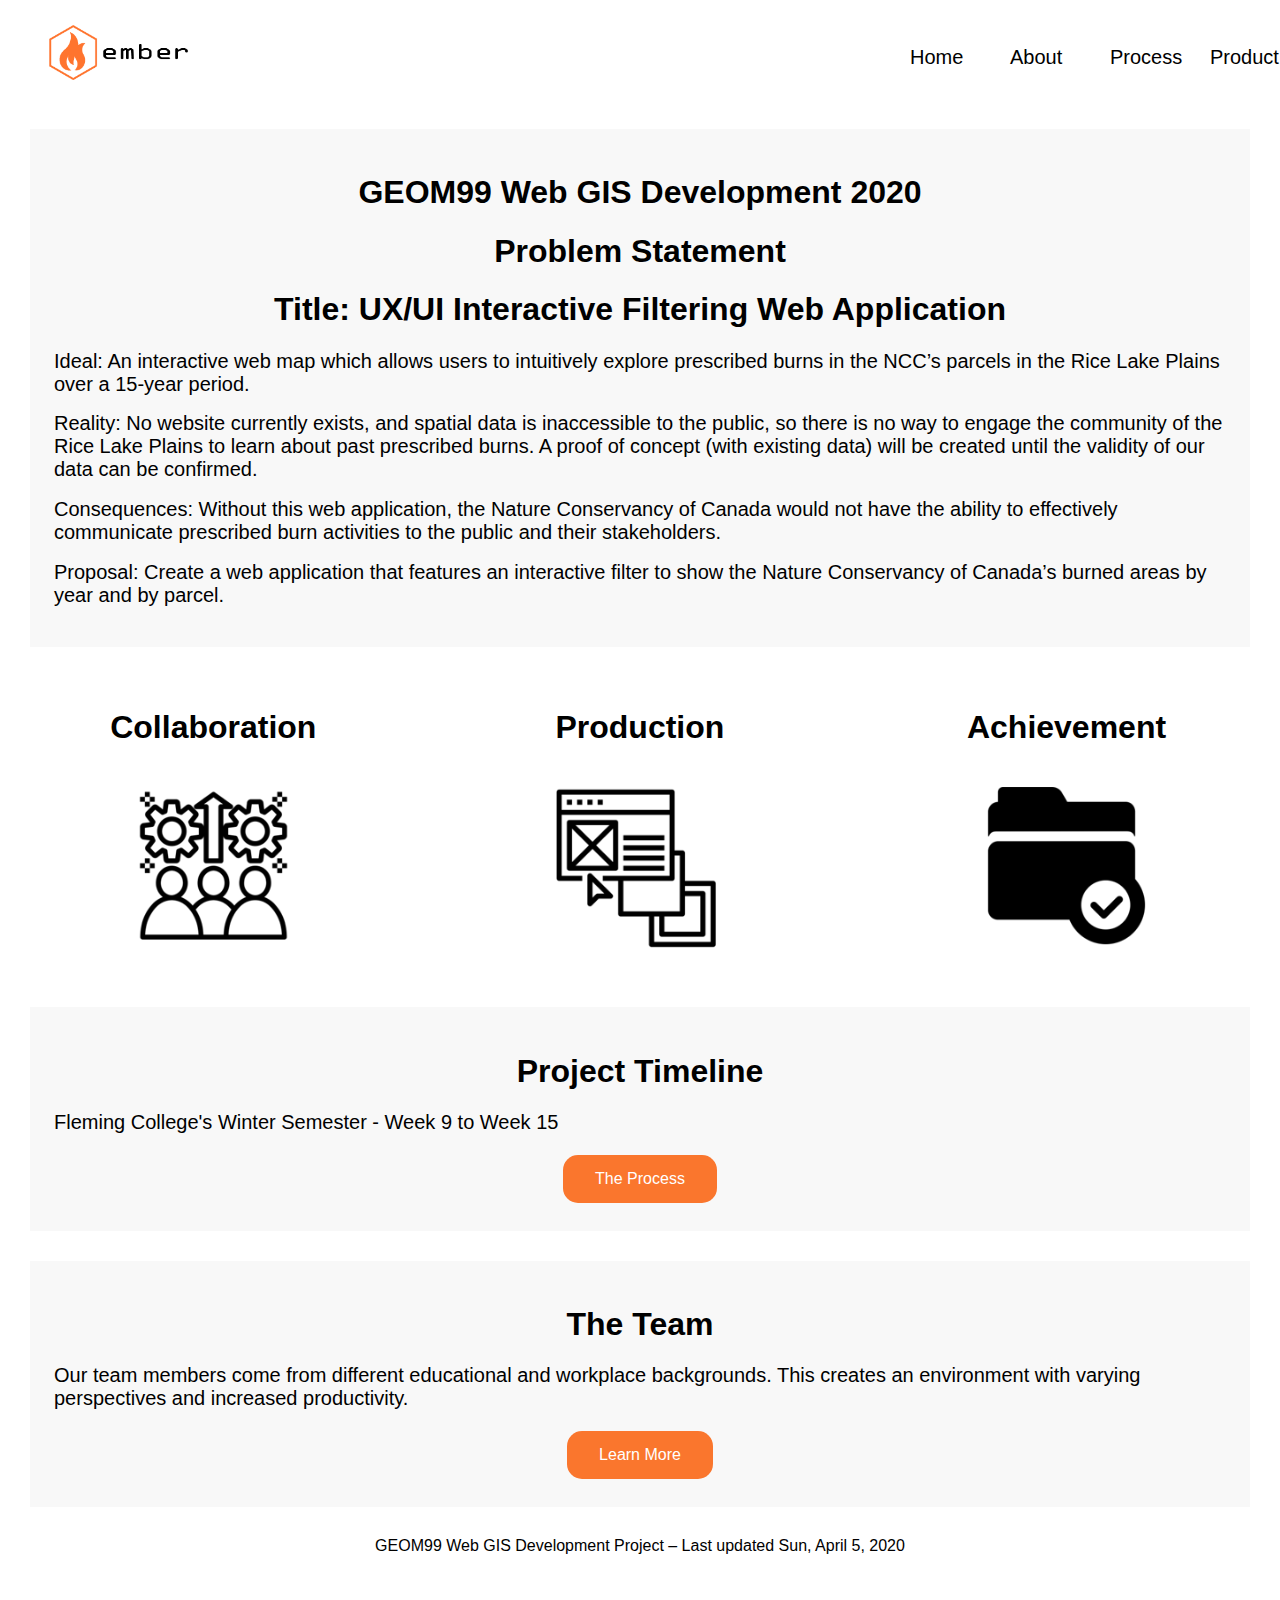
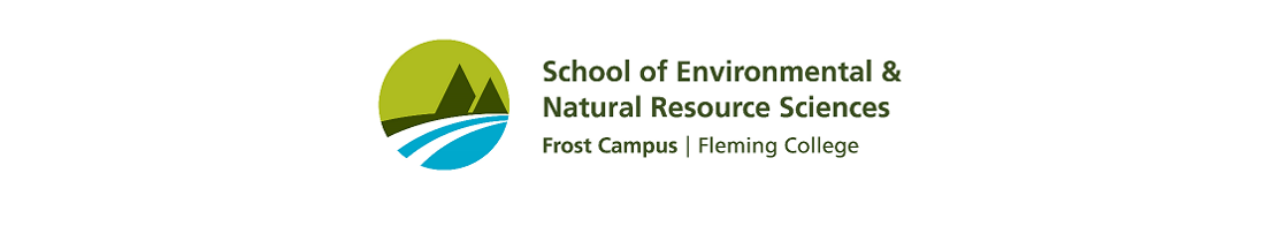
==== index.html @ b798263c "Update index.html" ====
<!DOCTYPE html>
<html>
<head>
<meta name="viewport" content="width=device+width,initial-scale=1">
<link rel="stylesheet" type="text/css" href="stylesheet.css">
</head>
<body>
<div class="logo"><a href="index.html"><img src="ember_logo.png"></a>
</div>
<div class="nav">
  <ul>
    <li><a href="product.html">Product</a></li>
    <li><a href="process.html">Process</a></li>
    <li><a href="about.html">About</a></li>
    <li><a href="index.html">Home</a></li>
  </ul>
</div>
<div class="main">
  <h1>GEOM99 Web GIS Development 2020</h1>
  <h1>Problem Statement</h1>
  <h1> Title: UX/UI Interactive Filtering Web Application   </h1>
  <h2> Ideal: An interactive web map which allows users to intuitively explore prescribed burns in the NCC’s parcels in the Rice Lake Plains over a 15-year period. </h2>
  <h2> Reality: No website currently exists, and spatial data is inaccessible to the public, so there is no way to engage the community of the Rice Lake Plains to learn about past prescribed burns. A proof of concept (with existing data) will be created until the validity of our data can be confirmed.</h2> 
  <h2> Consequences: Without this web application, the Nature Conservancy of Canada would not have the ability to effectively communicate prescribed burn activities to the public and their stakeholders.</h2> 
  <h2> Proposal: Create a web application that features an interactive filter to show the Nature Conservancy of Canada’s burned areas by year and by parcel.</h2> 
</div>
<div class="row">
  <div class="column">
    <h1> Collaboration </h1>
    <!-- Graphic illustration created by Phonlaphat Thongsriphong and retrieved from Noun Project -->  
    <img src="team_img.png" alt="Graphic Illustration of Three People Collaborating">
  </div>
  <div class="column">
    <h1> Production </h1>
    <!-- Graphic illustration created by Template and retrieved from Noun Project -->  
    <img src="ux_img.png" alt="Graphic Illustration of a UX/UI Design">
  </div>
  <div class="column">
    <h1> Achievement </h1>
    <!-- Graphic illustration created by Baboon Designs and retrieved from Noun Project -->  
    <img src="folder_img.png" alt="Graphic Illustration of a Folder with a Checkmark in the Corner">
  </div>
</div>
<div class="main">
  <h1> Project Timeline </h1>
  <h2> Fleming College's Winter Semester - Week 9 to Week 15 </h2>
  <a href="process.html" class="button"> The Process </a>
</div>
</div>
<div class="main">
  <h1> The Team </h1>
  <h2> Our team members come from different educational and workplace backgrounds. This creates an environment with varying perspectives and increased productivity.</h2>   
  <a href="about.html" class="button" > Learn More </a>
</div>
<div class="footer">
  <p> GEOM99 Web GIS Development Project – Last updated Sun, April 5, 2020 </p>
  <a href="https://flemingcollege.ca/school/environmental-and-natural-resource-sciences">
    <img src="fleming_logo.png" alt="Fleming College's School of Environmental and Natural Resource Sciences Logo">
  </a>
</div>
</body>
</html>
---- stylesheet.css ----
/* Reference: w3schools - Link: https://www.w3schools.com/css/ */
body {margin:0;
  padding:0;
  background: white;
  font-family:Arial;
}
  
.logo img {
  position:absolute;
  margin-top:5px;
  margin-left:30px;
  height: 90px;
  background:white;
}

/* Reference: w3schools - Link: https://www.w3schools.com/css/css_navbar.asp */
.nav{
  width:100%;
  top:0;
  overflow:auto;
  background:white;
}

ul {
  padding: 0;
  list-style-type: none;
}

li {
  float: right;
}
  
.nav a {
  width:100px;
  display:block;
  padding:30px 30px;
  text-decoration:none;
  font-family:Arial;
  font-size:20px;
  color:black;
  text-align:center;
 }
  
.nav a:hover{color:#fa762d;}

.main {
  padding: 24px 24px 24px 24px;
  margin: 30px 30px 30px 30px;
  background:#F8F8F8;
  text-align:center;
}

h2 {
  text-align:left;
  font-weight:normal;
  font-size:20px;
}
  
* {
  box-sizing: border-box;
}
  
.column {
  float: left;
  width:33.33%;
  padding:10px;
  height:300px;
  text-align:center;
}

.twoColumn {
  float: left;
  width:50%;
  padding:50px;
  text-align:center;
}  

.row:after {
  content: "";
  display:table;
  clear:both;
}

/* Reference: w3schools - Link: https://www.w3schools.com/css/css_rwd_mediaqueries.asp */
@media screen and (max-width:600px) {
  .column {
    width: 100%;
  }
  .twoColumn {
    width:100%;
  }
}
  
img {
    max-width:50%;
    height:auto;
    text-align:center;
    padding:10px;
    margin:10px;
}

/* Reference: w3schools - Link: https://www.w3schools.com/css/css3_buttons.asp */
.button {
  background-color:#fa762d;
  color: white;
  padding: 15px 32px;
  text-align: center;
  text-decoration: none;
  display: inline-block;
  font-size: 16px;
  margin: 4px 2px;
  cursor: pointer;
  border-radius: 15px;
  transition-duration: 0.4s;
}

.button:hover {
  background-color: white; 
  color:#fa762d; 
  border: 2px solid #fa762d;
}

.footer {
   left: 0;
   bottom: 0;
   width: 100%;
   background-color: white;
   color: black;
   text-align: center;
}

.footer img {
  text-align:left;
  width: 50%;
}

h8 {
  font-size:32px;
  color:#fa762d;
}
  
.steps a:link, 
.steps a:visited,
.steps a:hover {
  color:#fa762d;
  text-decoration:none;
}

.white_main {
  padding: 24px 24px 24px 24px;
  margin: 30px 30px 30px 30px;
  background:white;
  text-align:center;
}
  
.white_main img {
  max-width: 100%;
  height: auto;
  text-align: center;
  padding: 10px;
  margin: 10px
}

/* Reference: ArcGIS JavaScript Tutorials: Display point, line, and polygon graphics - Link: https://developers.arcgis.com/labs/javascript/display-point-line-and-polygon-graphics/ */
/* Used to format the final web application in the webpage */ 
#viewDiv {
      height: 100%;
      width: 100%;
      top: 50px;
      left:50px;
      right: 100px;
      padding: 100px;
      margin: 0px;
      bottom:100px;
      position: fixed;
    }
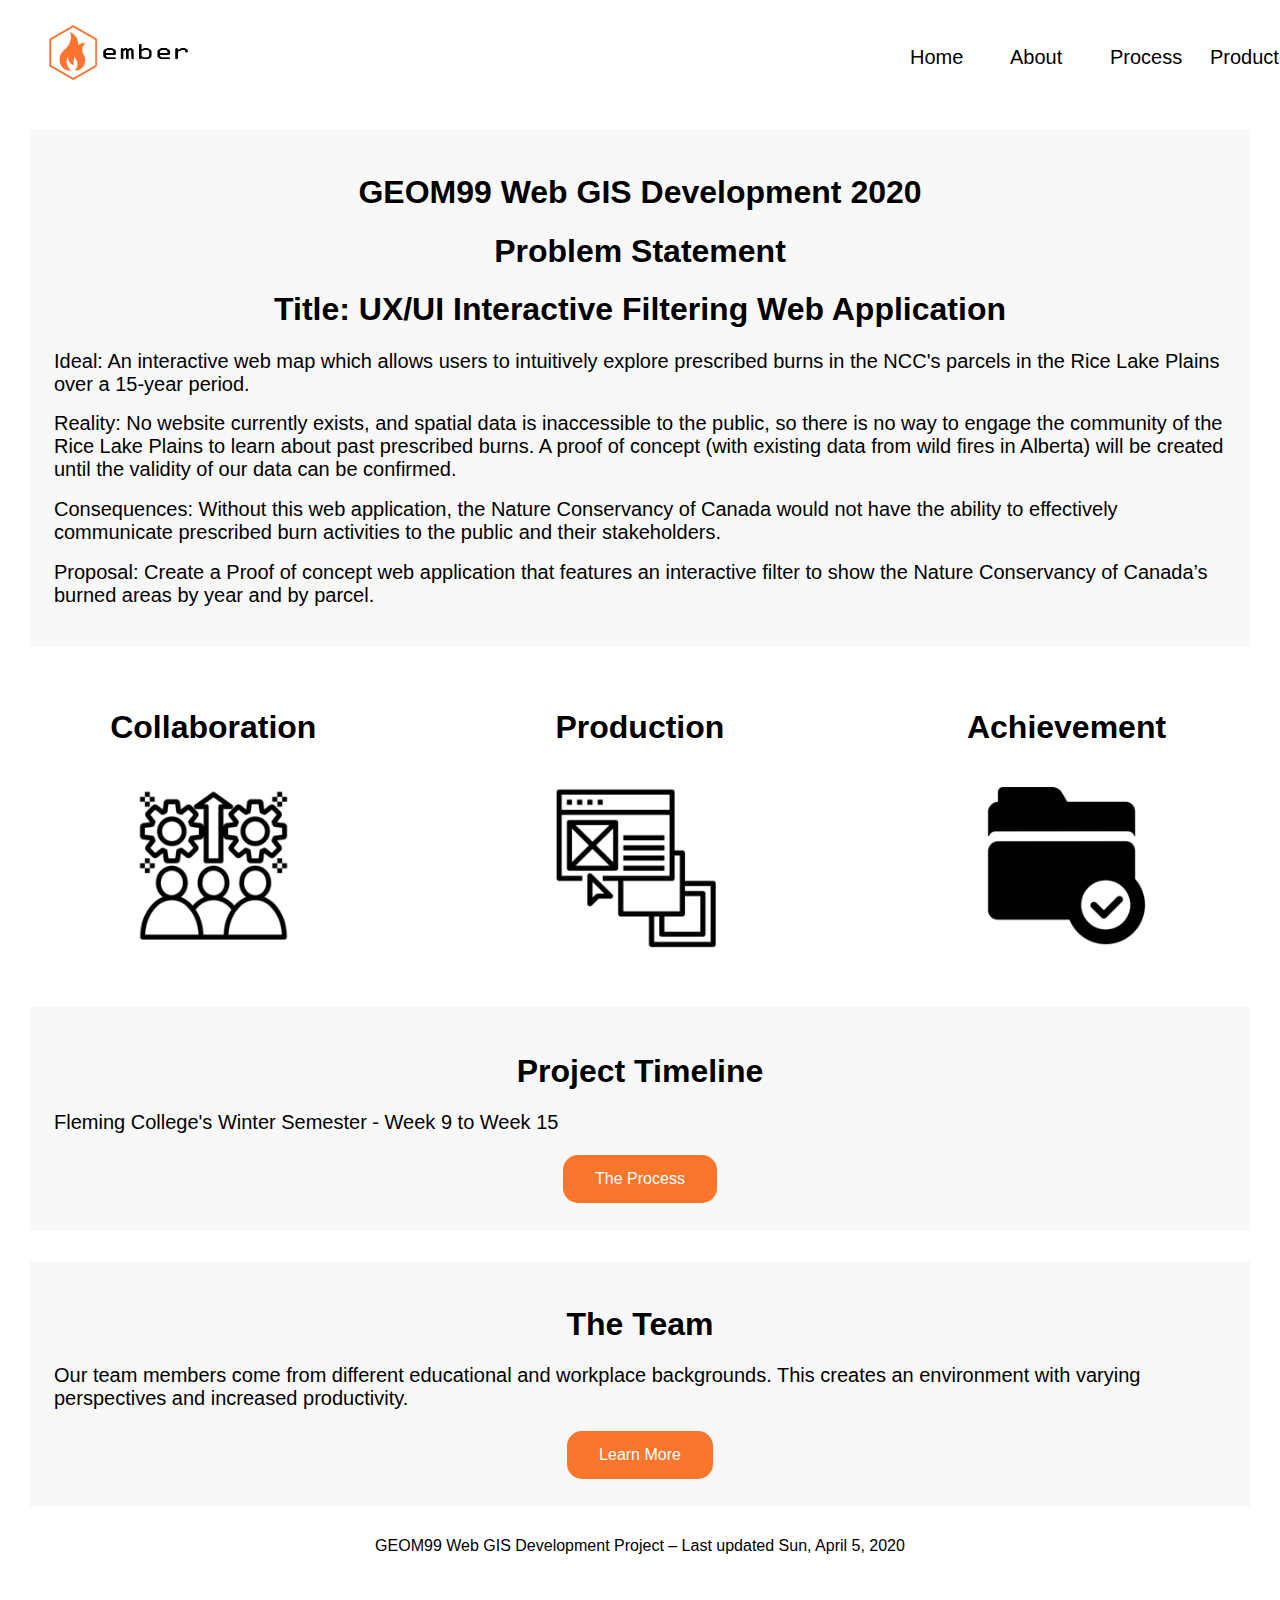
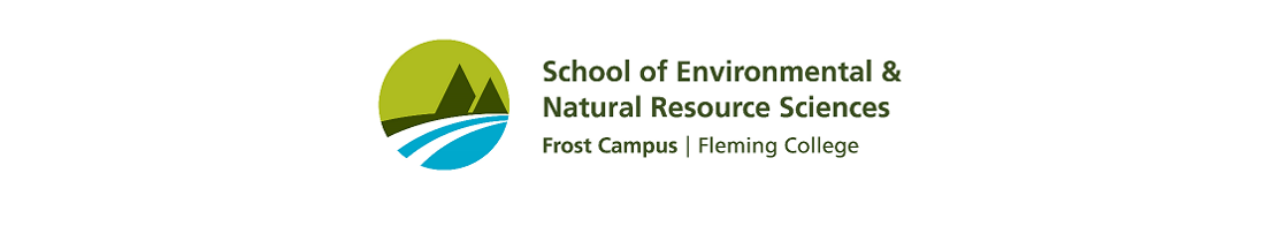
==== commit c0f4ea7c: "Update index.html" ====
--- a/index.html
+++ b/index.html
@@ -19,10 +19,10 @@
   <h1>GEOM99 Web GIS Development 2020</h1>
   <h1>Problem Statement</h1>
   <h1> Title: UX/UI Interactive Filtering Web Application   </h1>
-  <h2> Ideal: An interactive web map which allows users to intuitively explore prescribed burns in the NCC’s parcels in the Rice Lake Plains over a 15-year period. </h2>
-  <h2> Reality: No website currently exists, and spatial data is inaccessible to the public, so there is no way to engage the community of the Rice Lake Plains to learn about past prescribed burns. A proof of concept (with existing data) will be created until the validity of our data can be confirmed.</h2> 
+  <h2> Ideal: An interactive web map which allows users to intuitively explore prescribed burns in the NCC's parcels in the Rice Lake Plains over a 15-year period. </h2>
+  <h2> Reality: No website currently exists, and spatial data is inaccessible to the public, so there is no way to engage the community of the Rice Lake Plains to learn about past prescribed burns. A proof of concept (with existing data from wild fires in Alberta) will be created until the validity of our data can be confirmed.</h2> 
   <h2> Consequences: Without this web application, the Nature Conservancy of Canada would not have the ability to effectively communicate prescribed burn activities to the public and their stakeholders.</h2> 
-  <h2> Proposal: Create a web application that features an interactive filter to show the Nature Conservancy of Canada’s burned areas by year and by parcel.</h2> 
+  <h2> Proposal: Create a Proof of concept web application that features an interactive filter to show the Nature Conservancy of Canada’s burned areas by year and by parcel.</h2> 
 </div>
 <div class="row">
   <div class="column">
--- a/stylesheet.css
+++ b/stylesheet.css
@@ -50,7 +50,7 @@
   text-align:center;
 }
 
-h2 {
+h2, h7 {
   text-align:left;
   font-weight:normal;
   font-size:20px;
@@ -127,6 +127,7 @@
    background-color: white;
    color: black;
    text-align: center;
+   text-weight:normal;
 }
 
 .footer img {
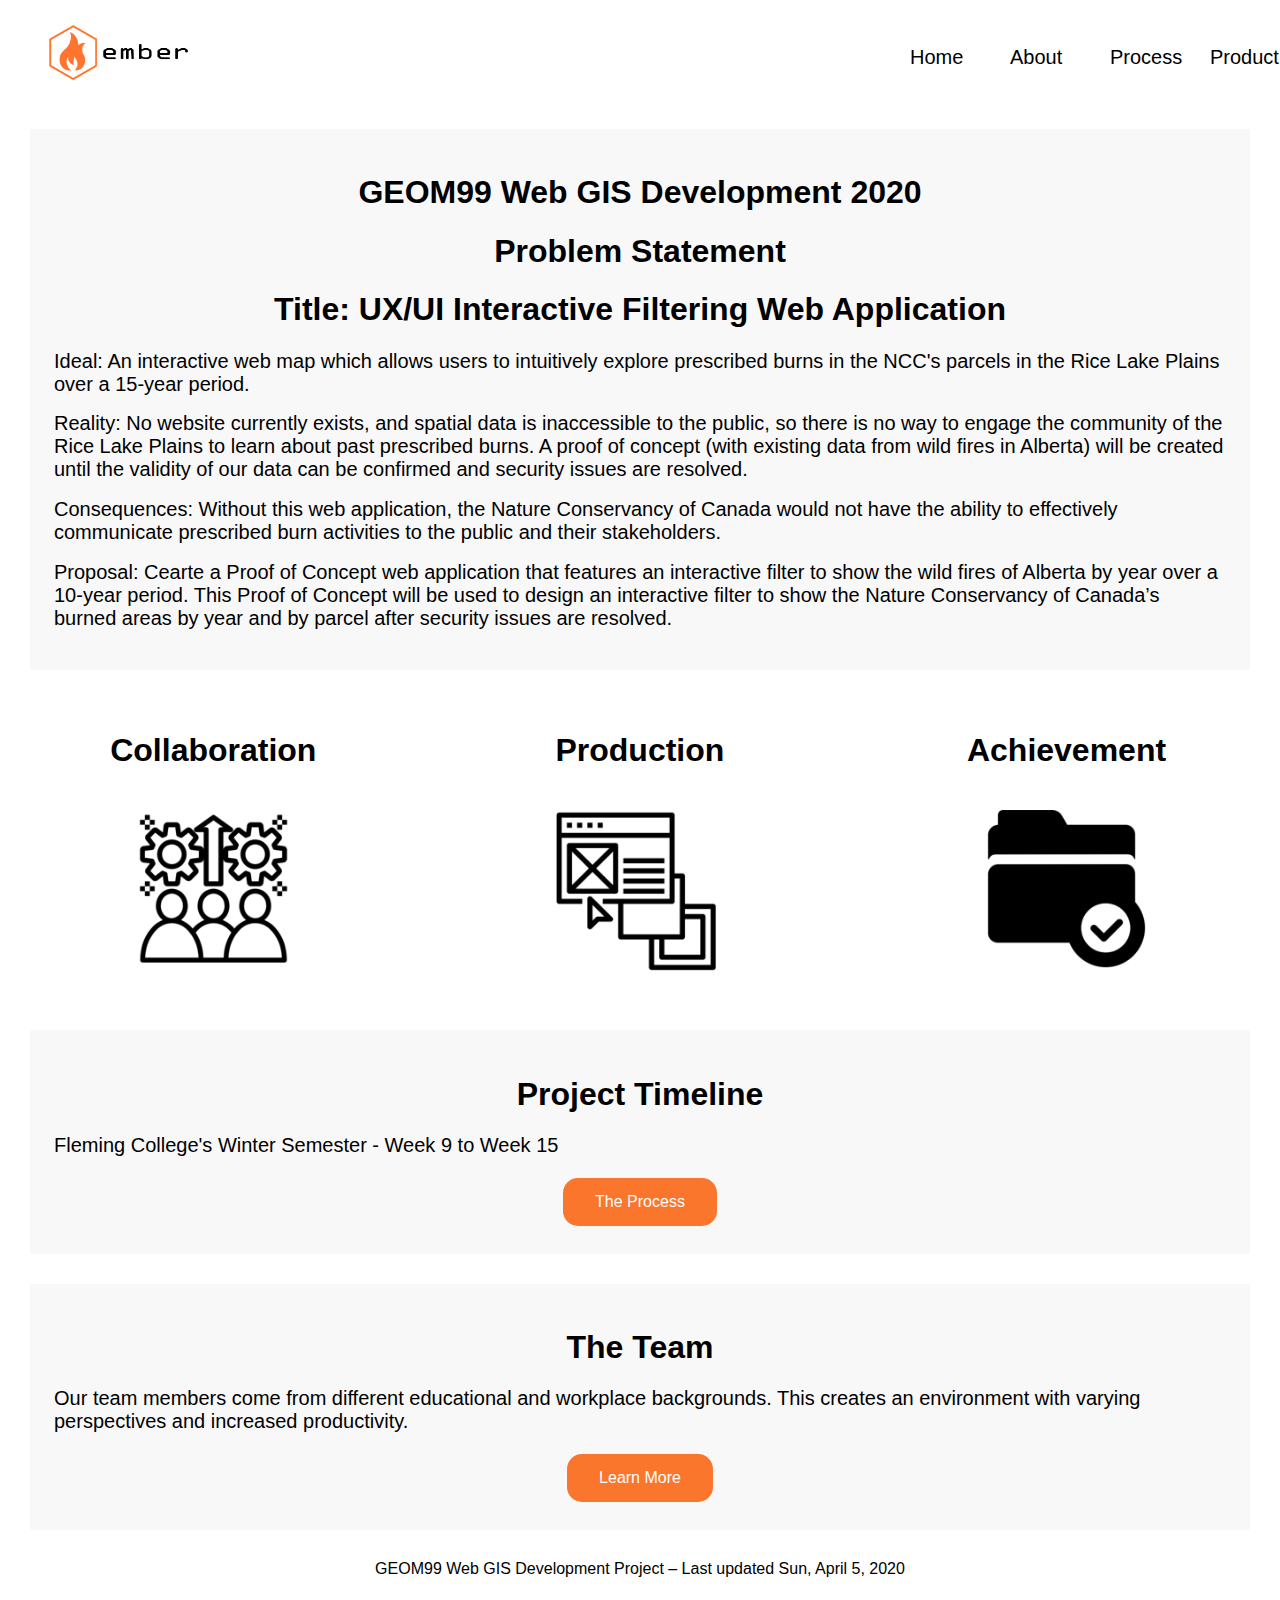
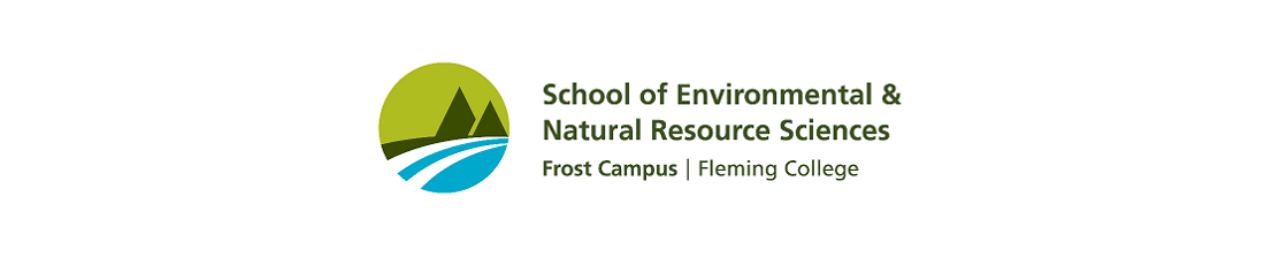
==== commit 0778ee83: "Update index.html" ====
--- a/index.html
+++ b/index.html
@@ -20,9 +20,9 @@
   <h1>Problem Statement</h1>
   <h1> Title: UX/UI Interactive Filtering Web Application   </h1>
   <h2> Ideal: An interactive web map which allows users to intuitively explore prescribed burns in the NCC's parcels in the Rice Lake Plains over a 15-year period. </h2>
-  <h2> Reality: No website currently exists, and spatial data is inaccessible to the public, so there is no way to engage the community of the Rice Lake Plains to learn about past prescribed burns. A proof of concept (with existing data from wild fires in Alberta) will be created until the validity of our data can be confirmed.</h2> 
+  <h2> Reality: No website currently exists, and spatial data is inaccessible to the public, so there is no way to engage the community of the Rice Lake Plains to learn about past prescribed burns. A proof of concept (with existing data from wild fires in Alberta) will be created until the validity of our data can be confirmed and security issues are resolved.</h2> 
   <h2> Consequences: Without this web application, the Nature Conservancy of Canada would not have the ability to effectively communicate prescribed burn activities to the public and their stakeholders.</h2> 
-  <h2> Proposal: Create a Proof of concept web application that features an interactive filter to show the Nature Conservancy of Canada’s burned areas by year and by parcel.</h2> 
+  <h2> Proposal: Cearte a Proof of Concept web application that features an interactive filter to show the wild fires of Alberta by year over a 10-year period.  This Proof of Concept will be used to design an interactive filter to show the Nature Conservancy of Canada’s burned areas by year and by parcel after security issues are resolved.</h2> 
 </div>
 <div class="row">
   <div class="column">
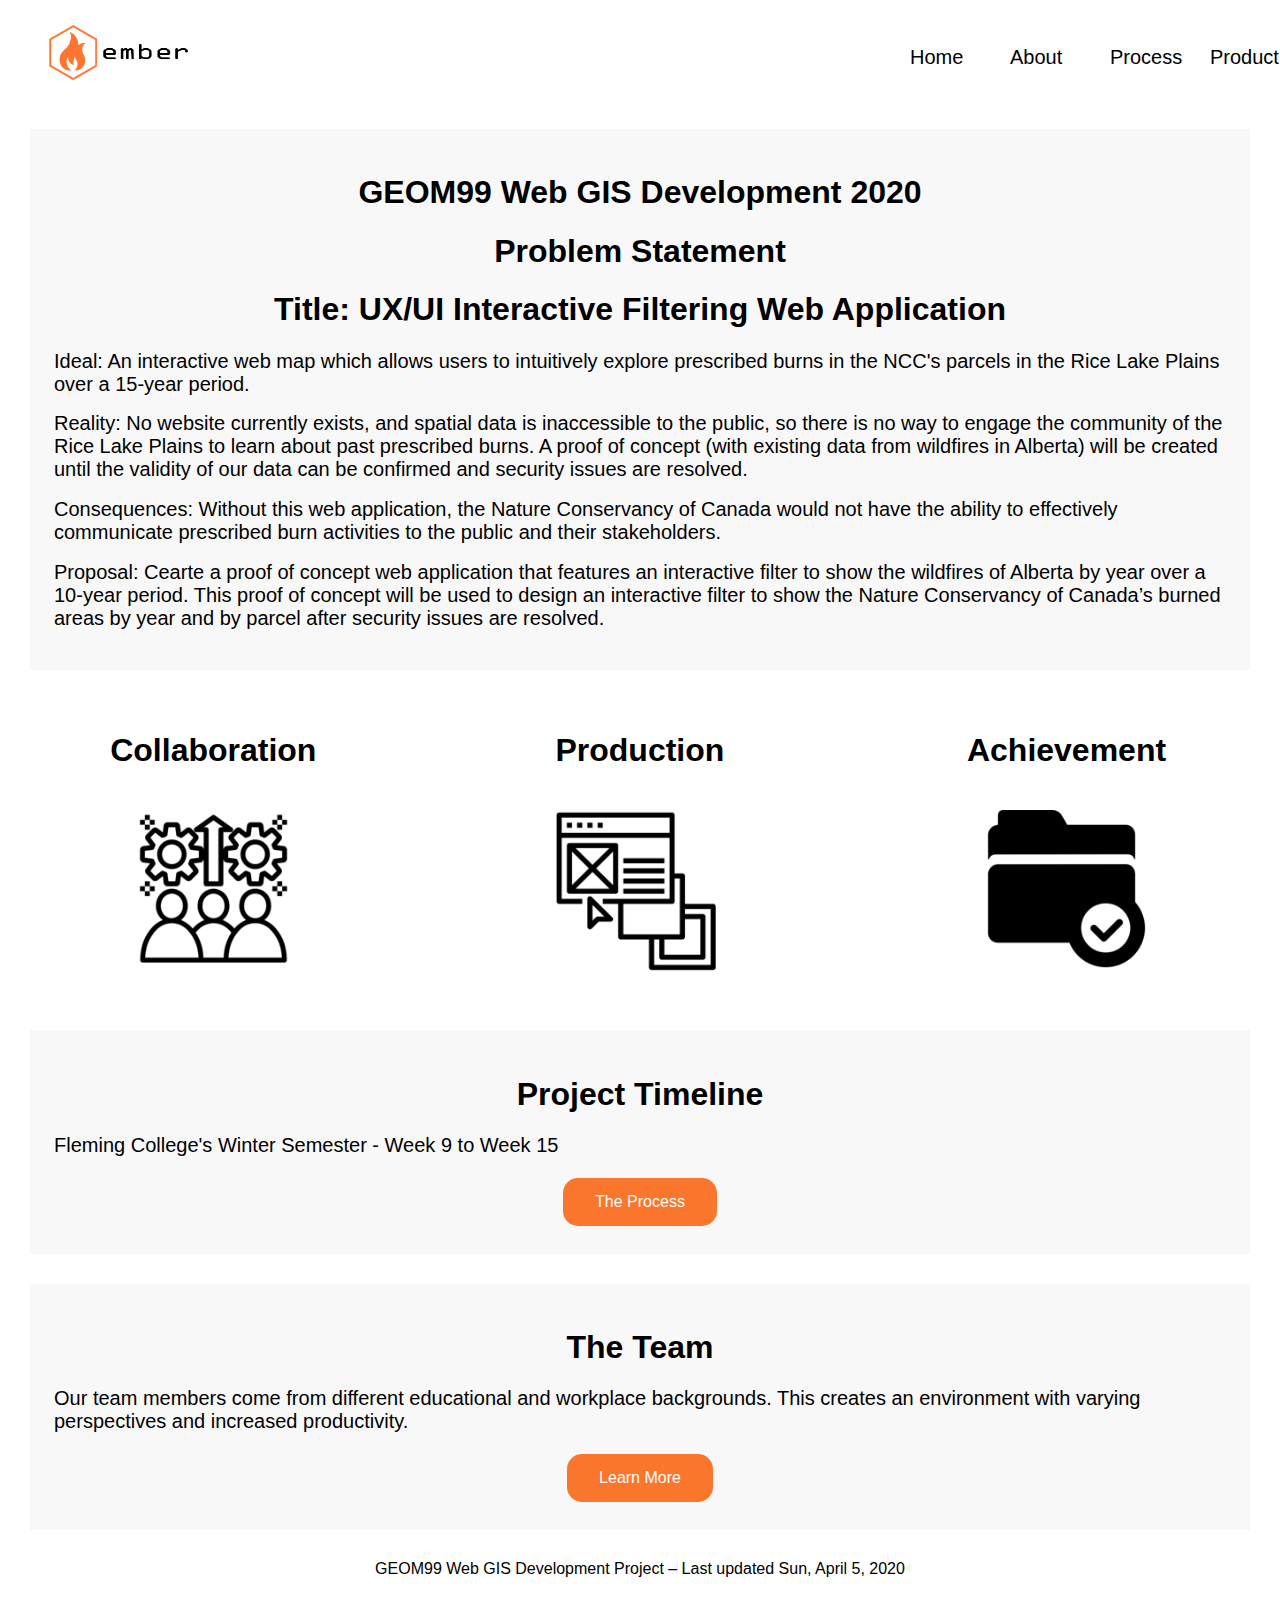
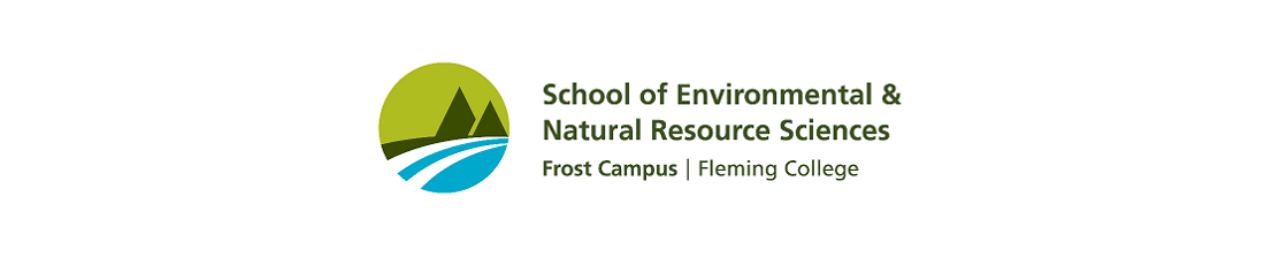
==== commit a4178163: "Update index.html" ====
--- a/index.html
+++ b/index.html
@@ -20,9 +20,9 @@
   <h1>Problem Statement</h1>
   <h1> Title: UX/UI Interactive Filtering Web Application   </h1>
   <h2> Ideal: An interactive web map which allows users to intuitively explore prescribed burns in the NCC's parcels in the Rice Lake Plains over a 15-year period. </h2>
-  <h2> Reality: No website currently exists, and spatial data is inaccessible to the public, so there is no way to engage the community of the Rice Lake Plains to learn about past prescribed burns. A proof of concept (with existing data from wild fires in Alberta) will be created until the validity of our data can be confirmed and security issues are resolved.</h2> 
+  <h2> Reality: No website currently exists, and spatial data is inaccessible to the public, so there is no way to engage the community of the Rice Lake Plains to learn about past prescribed burns. A proof of concept (with existing data from wildfires in Alberta) will be created until the validity of our data can be confirmed and security issues are resolved.</h2> 
   <h2> Consequences: Without this web application, the Nature Conservancy of Canada would not have the ability to effectively communicate prescribed burn activities to the public and their stakeholders.</h2> 
-  <h2> Proposal: Cearte a Proof of Concept web application that features an interactive filter to show the wild fires of Alberta by year over a 10-year period.  This Proof of Concept will be used to design an interactive filter to show the Nature Conservancy of Canada’s burned areas by year and by parcel after security issues are resolved.</h2> 
+  <h2> Proposal: Cearte a proof of concept web application that features an interactive filter to show the wildfires of Alberta by year over a 10-year period.  This proof of concept will be used to design an interactive filter to show the Nature Conservancy of Canada’s burned areas by year and by parcel after security issues are resolved.</h2> 
 </div>
 <div class="row">
   <div class="column">
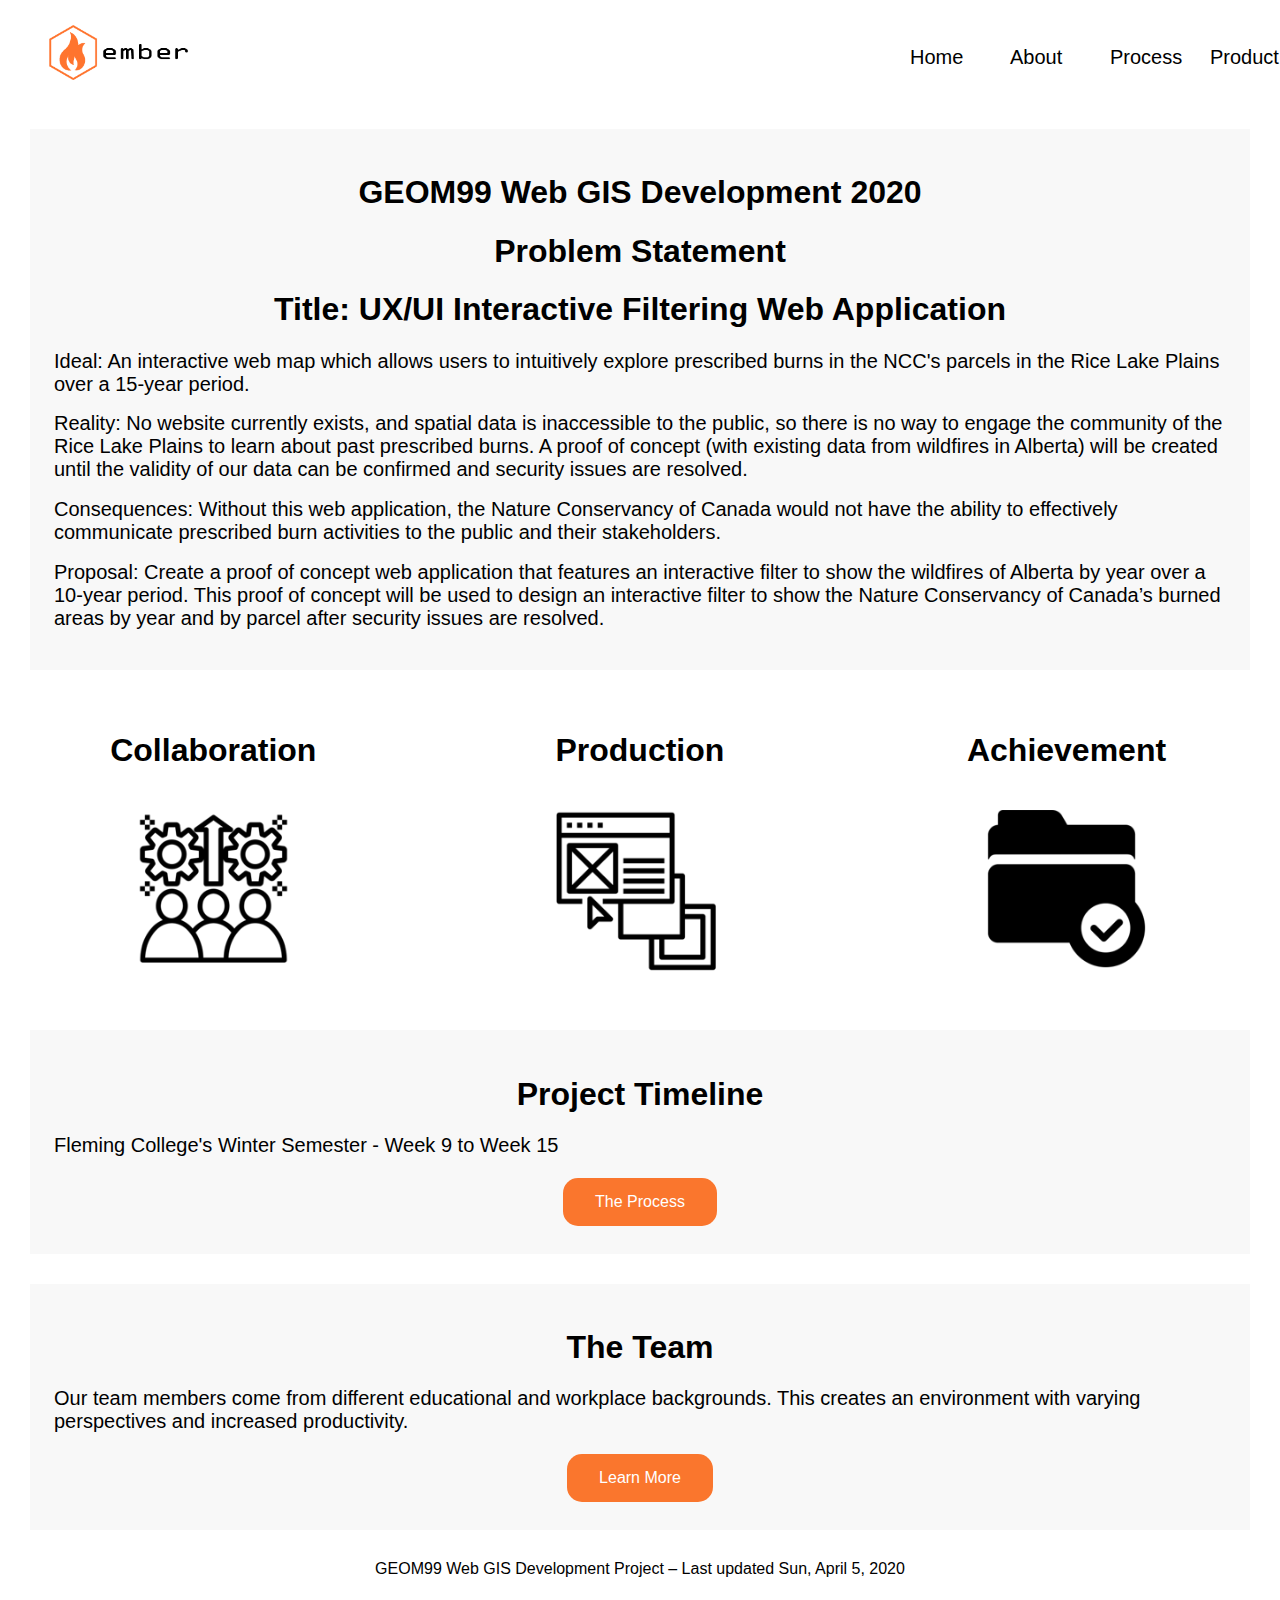
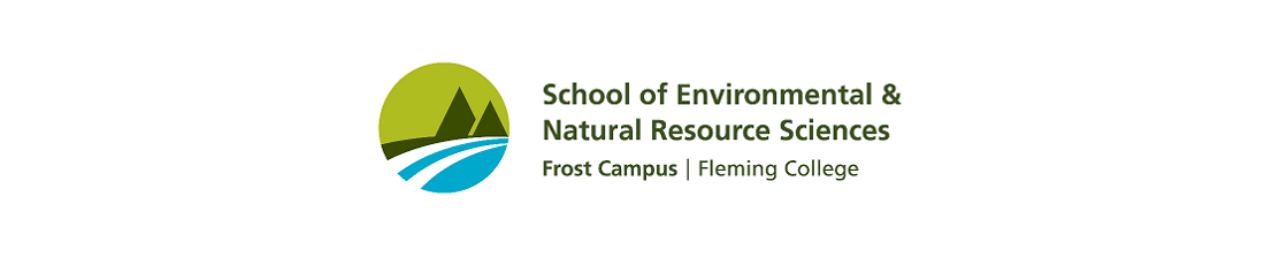
==== commit d3c81339: "Update index.html" ====
--- a/index.html
+++ b/index.html
@@ -5,7 +5,7 @@
 <link rel="stylesheet" type="text/css" href="stylesheet.css">
 </head>
 <body>
-<div class="logo"><a href="index.html"><img src="ember_logo.png"></a>
+<div class="logo"><a href="index.html"><img src="Images/ember_logo.png"></a>
 </div>
 <div class="nav">
   <ul>
@@ -22,23 +22,23 @@
   <h2> Ideal: An interactive web map which allows users to intuitively explore prescribed burns in the NCC's parcels in the Rice Lake Plains over a 15-year period. </h2>
   <h2> Reality: No website currently exists, and spatial data is inaccessible to the public, so there is no way to engage the community of the Rice Lake Plains to learn about past prescribed burns. A proof of concept (with existing data from wildfires in Alberta) will be created until the validity of our data can be confirmed and security issues are resolved.</h2> 
   <h2> Consequences: Without this web application, the Nature Conservancy of Canada would not have the ability to effectively communicate prescribed burn activities to the public and their stakeholders.</h2> 
-  <h2> Proposal: Cearte a proof of concept web application that features an interactive filter to show the wildfires of Alberta by year over a 10-year period.  This proof of concept will be used to design an interactive filter to show the Nature Conservancy of Canada’s burned areas by year and by parcel after security issues are resolved.</h2> 
+  <h2> Proposal: Create a proof of concept web application that features an interactive filter to show the wildfires of Alberta by year over a 10-year period.  This proof of concept will be used to design an interactive filter to show the Nature Conservancy of Canada’s burned areas by year and by parcel after security issues are resolved.</h2> 
 </div>
 <div class="row">
   <div class="column">
     <h1> Collaboration </h1>
     <!-- Graphic illustration created by Phonlaphat Thongsriphong and retrieved from Noun Project -->  
-    <img src="team_img.png" alt="Graphic Illustration of Three People Collaborating">
+    <img src="Images/team_img.png" alt="Graphic Illustration of Three People Collaborating">
   </div>
   <div class="column">
     <h1> Production </h1>
     <!-- Graphic illustration created by Template and retrieved from Noun Project -->  
-    <img src="ux_img.png" alt="Graphic Illustration of a UX/UI Design">
+    <img src="Images/ux_img.png" alt="Graphic Illustration of a UX/UI Design">
   </div>
   <div class="column">
     <h1> Achievement </h1>
     <!-- Graphic illustration created by Baboon Designs and retrieved from Noun Project -->  
-    <img src="folder_img.png" alt="Graphic Illustration of a Folder with a Checkmark in the Corner">
+    <img src="Images/folder_img.png" alt="Graphic Illustration of a Folder with a Checkmark in the Corner">
   </div>
 </div>
 <div class="main">
@@ -55,7 +55,7 @@
 <div class="footer">
   <p> GEOM99 Web GIS Development Project – Last updated Sun, April 5, 2020 </p>
   <a href="https://flemingcollege.ca/school/environmental-and-natural-resource-sciences">
-    <img src="fleming_logo.png" alt="Fleming College's School of Environmental and Natural Resource Sciences Logo">
+    <img src="Images/fleming_logo.png" alt="Fleming College's School of Environmental and Natural Resource Sciences Logo">
   </a>
 </div>
 </body>
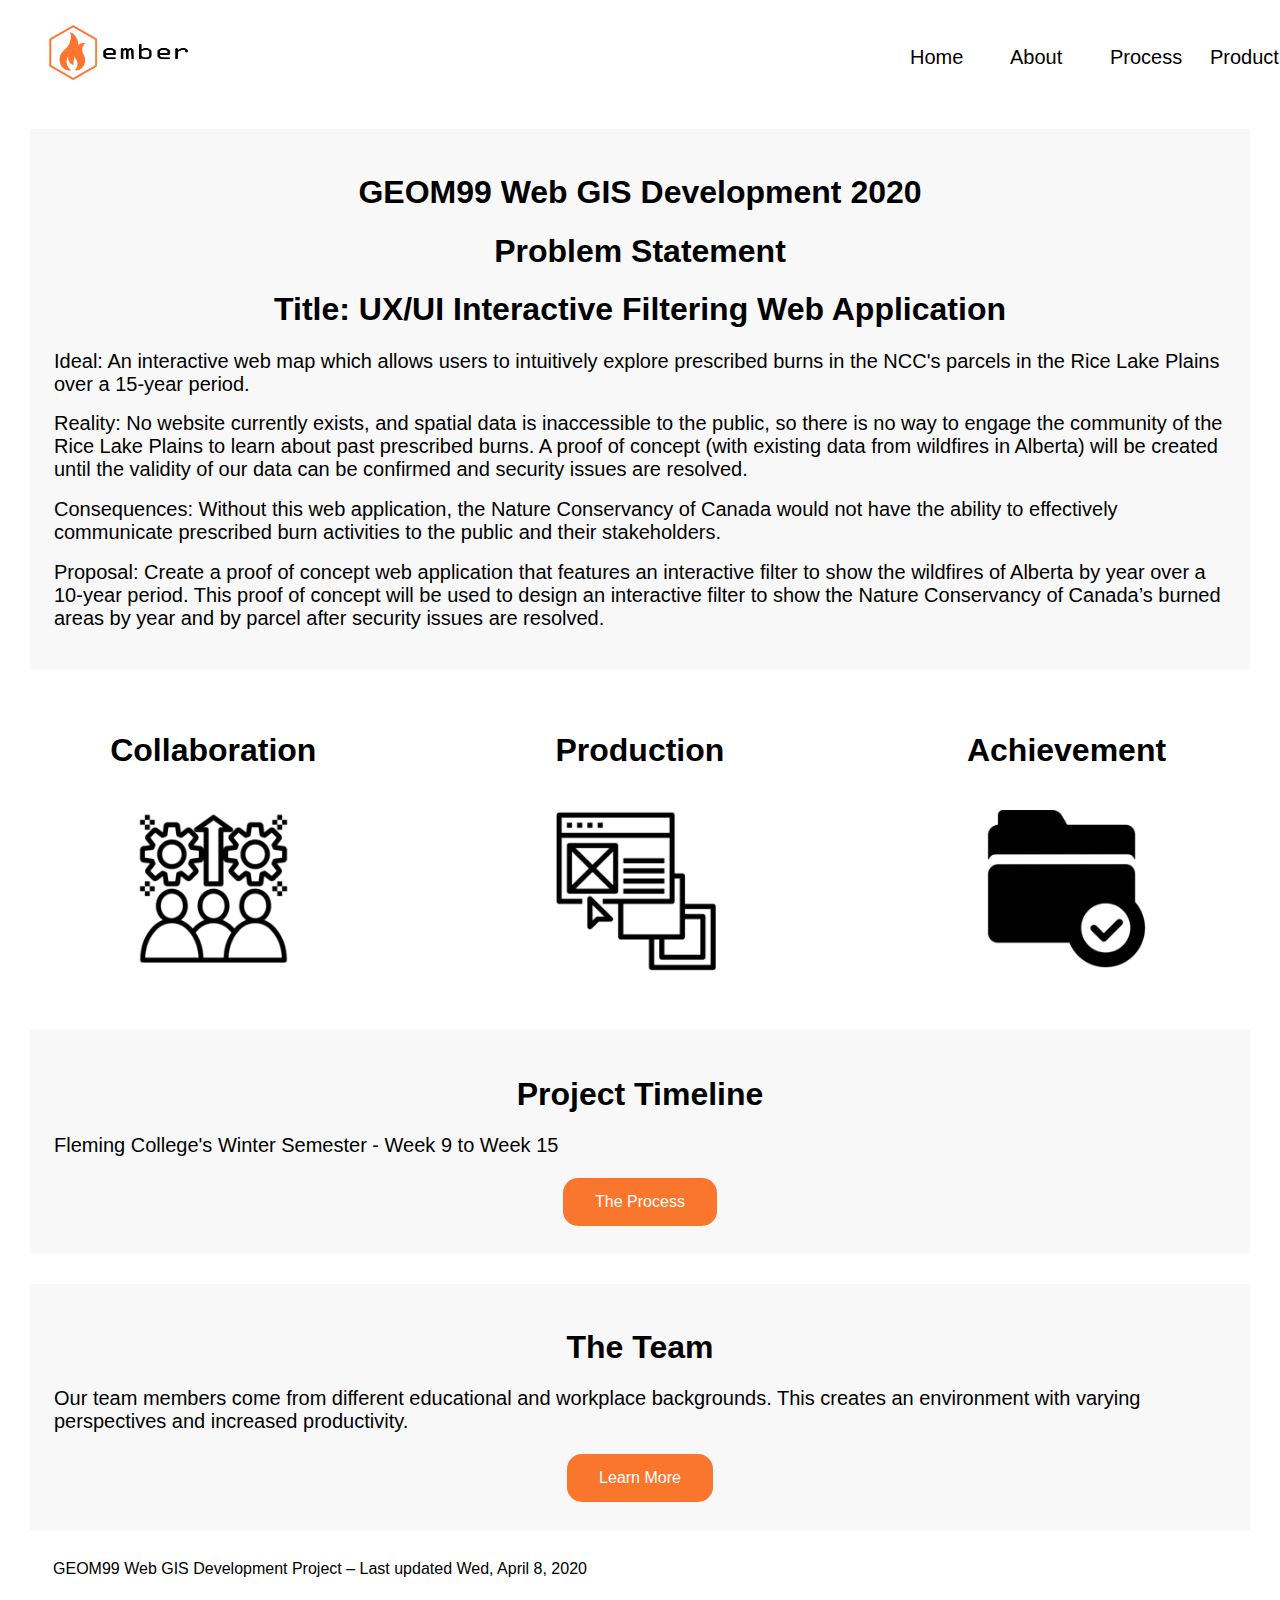
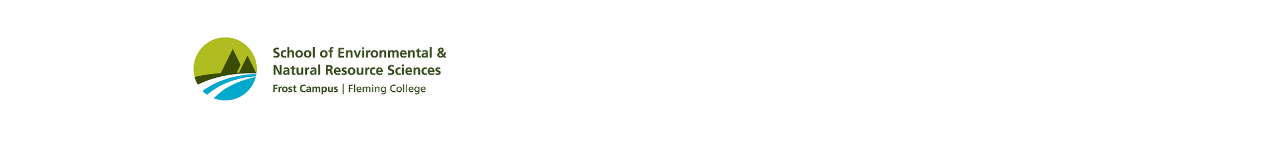
==== commit 19fdb3b0: "Update index.html" ====
--- a/index.html
+++ b/index.html
@@ -1,11 +1,12 @@
 <!DOCTYPE html>
-<html>
+<html lang="en">
 <head>
 <meta name="viewport" content="width=device+width,initial-scale=1">
 <link rel="stylesheet" type="text/css" href="stylesheet.css">
+<title> GEOM 99 Final Project </title>
 </head>
 <body>
-<div class="logo"><a href="index.html"><img src="Images/ember_logo.png"></a>
+<div class="logo"><a href="index.html"><img src="Images/ember_logo.png" alt="Ember Logo (fire within a hexagon)"></a>
 </div>
 <div class="nav">
   <ul>
@@ -46,14 +47,13 @@
   <h2> Fleming College's Winter Semester - Week 9 to Week 15 </h2>
   <a href="process.html" class="button"> The Process </a>
 </div>
-</div>
 <div class="main">
   <h1> The Team </h1>
   <h2> Our team members come from different educational and workplace backgrounds. This creates an environment with varying perspectives and increased productivity.</h2>   
   <a href="about.html" class="button" > Learn More </a>
 </div>
 <div class="footer">
-  <p> GEOM99 Web GIS Development Project – Last updated Sun, April 5, 2020 </p>
+  <p> GEOM99 Web GIS Development Project – Last updated Wed, April 8, 2020 </p>
   <a href="https://flemingcollege.ca/school/environmental-and-natural-resource-sciences">
     <img src="Images/fleming_logo.png" alt="Fleming College's School of Environmental and Natural Resource Sciences Logo">
   </a>
--- a/stylesheet.css
+++ b/stylesheet.css
@@ -4,7 +4,9 @@
   background: white;
   font-family:Arial;
 }
-  
+
+/* Reference: w3schools - Link: https://www.w3schools.com/css/css3_images.asp */
+/* Styles the ember logo inline with the nav bar */
 .logo img {
   position:absolute;
   margin-top:5px;
@@ -14,6 +16,7 @@
 }
 
 /* Reference: w3schools - Link: https://www.w3schools.com/css/css_navbar.asp */
+/* Styles the nav bar */
 .nav{
   width:100%;
   top:0;
@@ -21,15 +24,23 @@
   background:white;
 }
 
+/* Reference: w3schools - Link: https://www.w3schools.com/css/css_navbar.asp */
 ul {
   padding: 0;
   list-style-type: none;
 }
 
+/* Reference: w3schools - Link: https://www.w3schools.com/css/css_navbar.asp */
 li {
   float: right;
 }
-  
+
+/* Reference: w3schools - Link: https://www.w3schools.com/css/css_navbar.asp */
+a {
+  color:#fa762d;
+} 
+
+/* Reference: w3schools - Link: https://www.w3schools.com/css/css_navbar.asp */
 .nav a {
   width:100px;
   display:block;
@@ -40,9 +51,13 @@
   color:black;
   text-align:center;
  }
-  
+
+/* Reference: w3schools - Link: https://www.w3schools.com/css/css_navbar.asp */
+/* Styles the hover on the nav bar */
 .nav a:hover{color:#fa762d;}
 
+/* Reference - w3schools - Link: https://www.w3schools.com/css/css_boxmodel.asp */
+/* Styles the main box - with a light gray background and centers the text */
 .main {
   padding: 24px 24px 24px 24px;
   margin: 30px 30px 30px 30px;
@@ -50,16 +65,20 @@
   text-align:center;
 }
 
+/* Reference: w3schools - Link: https://www.w3schools.com/css/css_syntax.asp */
 h2, h7 {
   text-align:left;
   font-weight:normal;
   font-size:20px;
 }
-  
+
+/* Reference: w3schools - Link: https://www.w3schools.com/css/css3_box-sizing.asp */
 * {
   box-sizing: border-box;
 }
-  
+
+/* Reference - w3schools - Link: https://www.w3schools.com/css/css_boxmodel.asp */
+/* formats the page for three columns */
 .column {
   float: left;
   width:33.33%;
@@ -68,6 +87,8 @@
   text-align:center;
 }
 
+/* Reference - w3schools - Link: https://www.w3schools.com/css/css_boxmodel.asp */
+/* formats the page for two columns */
 .twoColumn {
   float: left;
   width:50%;
@@ -75,6 +96,7 @@
   text-align:center;
 }  
 
+/* Reference - w3schools - Link: https://www.w3schools.com/css/css_boxmodel.asp */
 .row:after {
   content: "";
   display:table;
@@ -82,6 +104,7 @@
 }
 
 /* Reference: w3schools - Link: https://www.w3schools.com/css/css_rwd_mediaqueries.asp */
+/* Makes the page responsive */
 @media screen and (max-width:600px) {
   .column {
     width: 100%;
@@ -90,7 +113,8 @@
     width:100%;
   }
 }
-  
+
+/* Reference: w3schools - Link: https://www.w3schools.com/css/css3_images.asp */
 img {
     max-width:50%;
     height:auto;
@@ -100,6 +124,7 @@
 }
 
 /* Reference: w3schools - Link: https://www.w3schools.com/css/css3_buttons.asp */
+/* Reference: w3schools - Link: https://www.w3schools.com/cssref/css3_pr_transition-duration.asp */
 .button {
   background-color:#fa762d;
   color: white;
@@ -114,12 +139,14 @@
   transition-duration: 0.4s;
 }
 
+/* Reference: w3schools - Link: https://www.w3schools.com/css/css3_buttons.asp */
 .button:hover {
   background-color: white; 
   color:#fa762d; 
   border: 2px solid #fa762d;
 }
 
+/* Reference: w3schools - Link: https://www.w3schools.com/howto/howto_css_fixed_footer.asp */
 .footer {
    left: 0;
    bottom: 0;
@@ -127,19 +154,22 @@
    background-color: white;
    color: black;
    text-align: center;
-   text-weight:normal;
-}
-
-.footer img {
-  text-align:left;
+   font-weight:normal;
+}
+
+/* Reference: w3schools - Link: https://www.w3schools.com/css/css3_images.asp */
+.footer {
+  align:left;
   width: 50%;
 }
 
+/* Reference: w3schools - Link: https://www.w3schools.com/css/css_syntax.asp */
 h8 {
   font-size:32px;
   color:#fa762d;
 }
-  
+
+/* Reference: w3schools - Link: https://www.w3schools.com/css/css_navbar.asp */
 .steps a:link, 
 .steps a:visited,
 .steps a:hover {
@@ -147,13 +177,17 @@
   text-decoration:none;
 }
 
+/* Reference - w3schools - Link: https://www.w3schools.com/css/css_boxmodel.asp */
+/* Styles the page box to have a white background */
 .white_main {
   padding: 24px 24px 24px 24px;
   margin: 30px 30px 30px 30px;
   background:white;
   text-align:center;
 }
-  
+
+/* Reference: w3schools - Link: https://www.w3schools.com/css/css3_images.asp */
+/* Styles all the images found within the white_main class */
 .white_main img {
   max-width: 100%;
   height: auto;
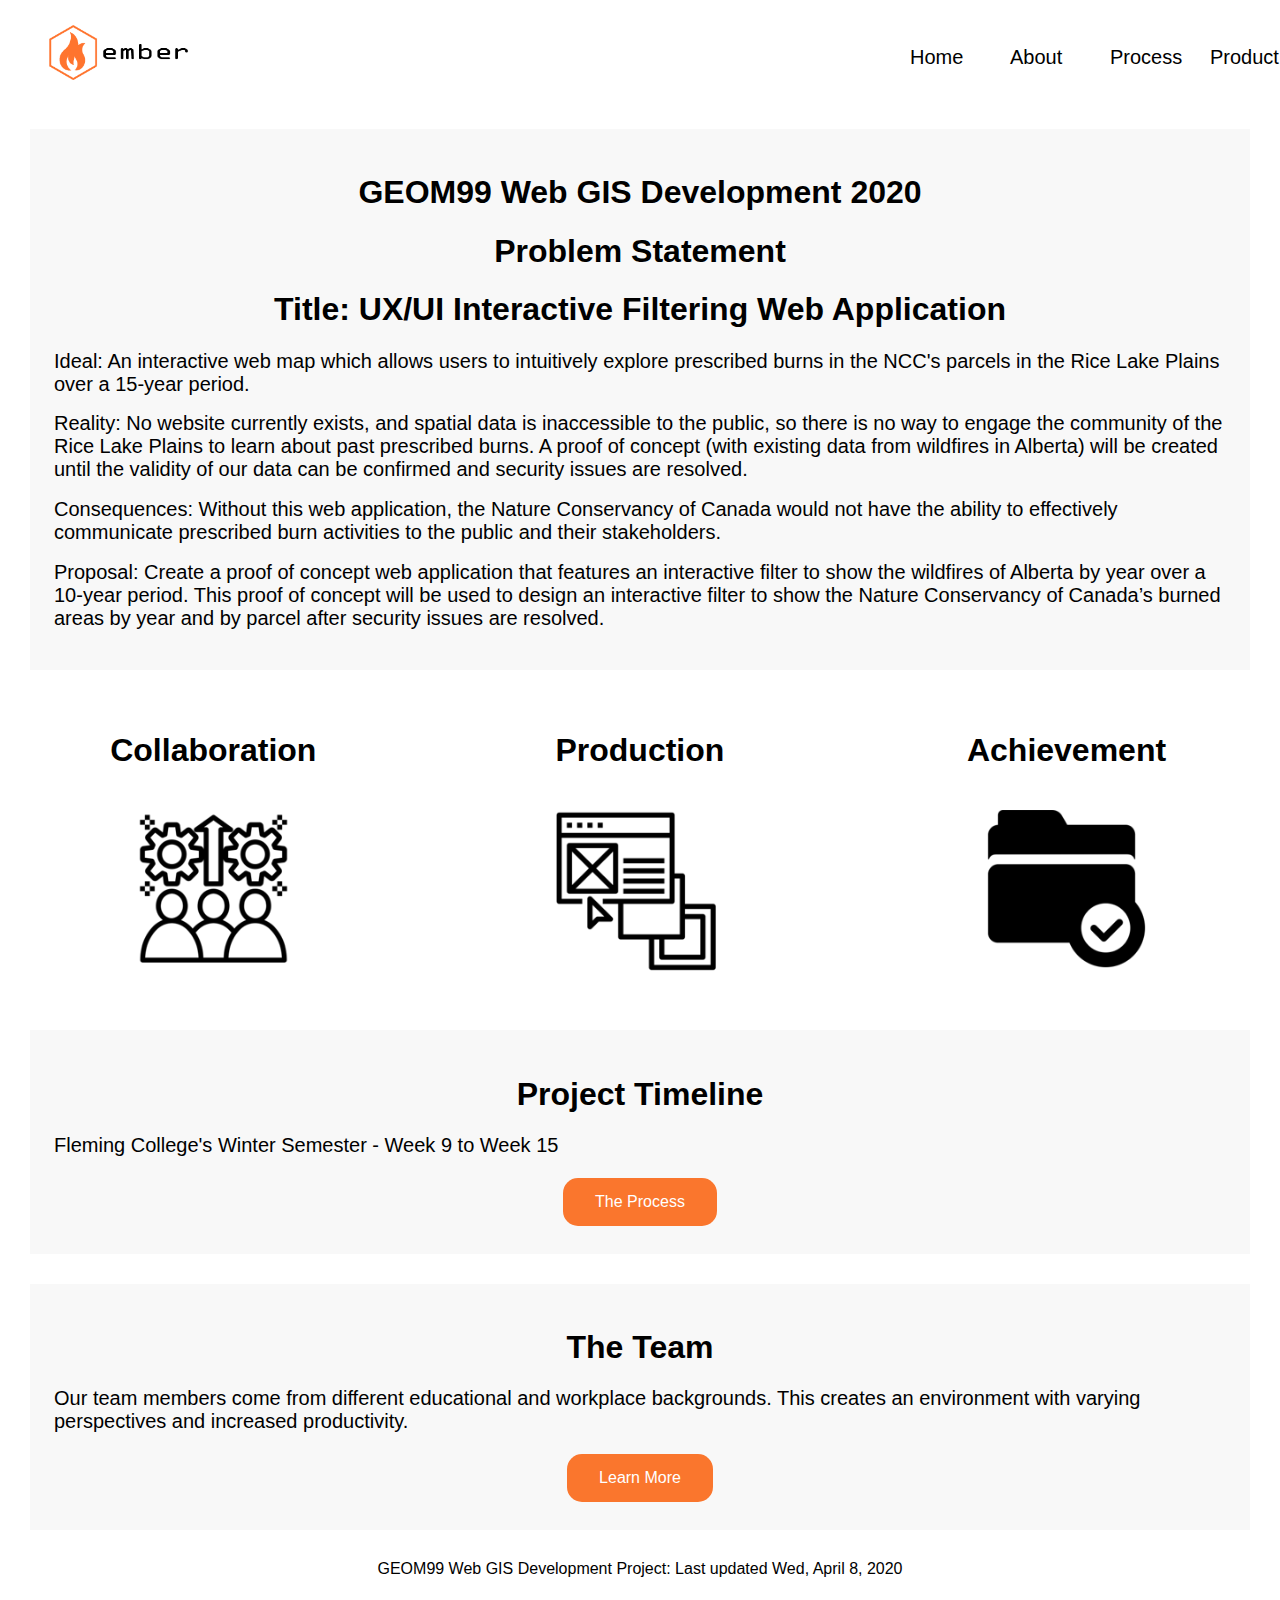
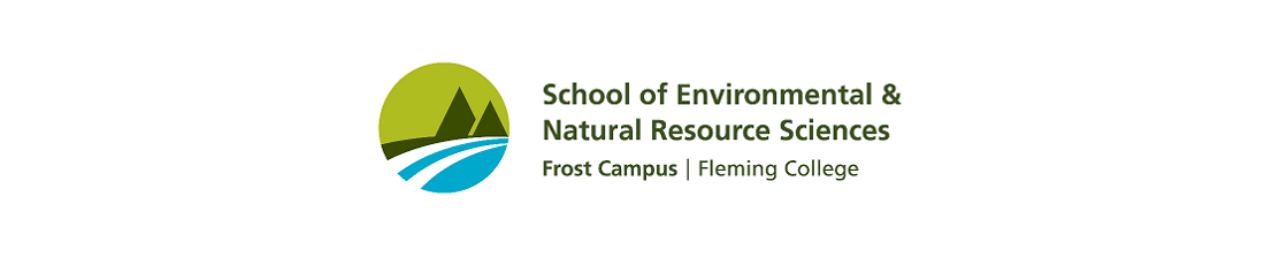
==== commit 90601a1f: "Update index.html" ====
--- a/index.html
+++ b/index.html
@@ -53,7 +53,7 @@
   <a href="about.html" class="button" > Learn More </a>
 </div>
 <div class="footer">
-  <p> GEOM99 Web GIS Development Project – Last updated Wed, April 8, 2020 </p>
+  <p> GEOM99 Web GIS Development Project: Last updated Wed, April 8, 2020 </p>
   <a href="https://flemingcollege.ca/school/environmental-and-natural-resource-sciences">
     <img src="Images/fleming_logo.png" alt="Fleming College's School of Environmental and Natural Resource Sciences Logo">
   </a>
--- a/stylesheet.css
+++ b/stylesheet.css
@@ -158,8 +158,8 @@
 }
 
 /* Reference: w3schools - Link: https://www.w3schools.com/css/css3_images.asp */
-.footer {
-  align:left;
+.footer img {
+  text-align:left;
   width: 50%;
 }
 
